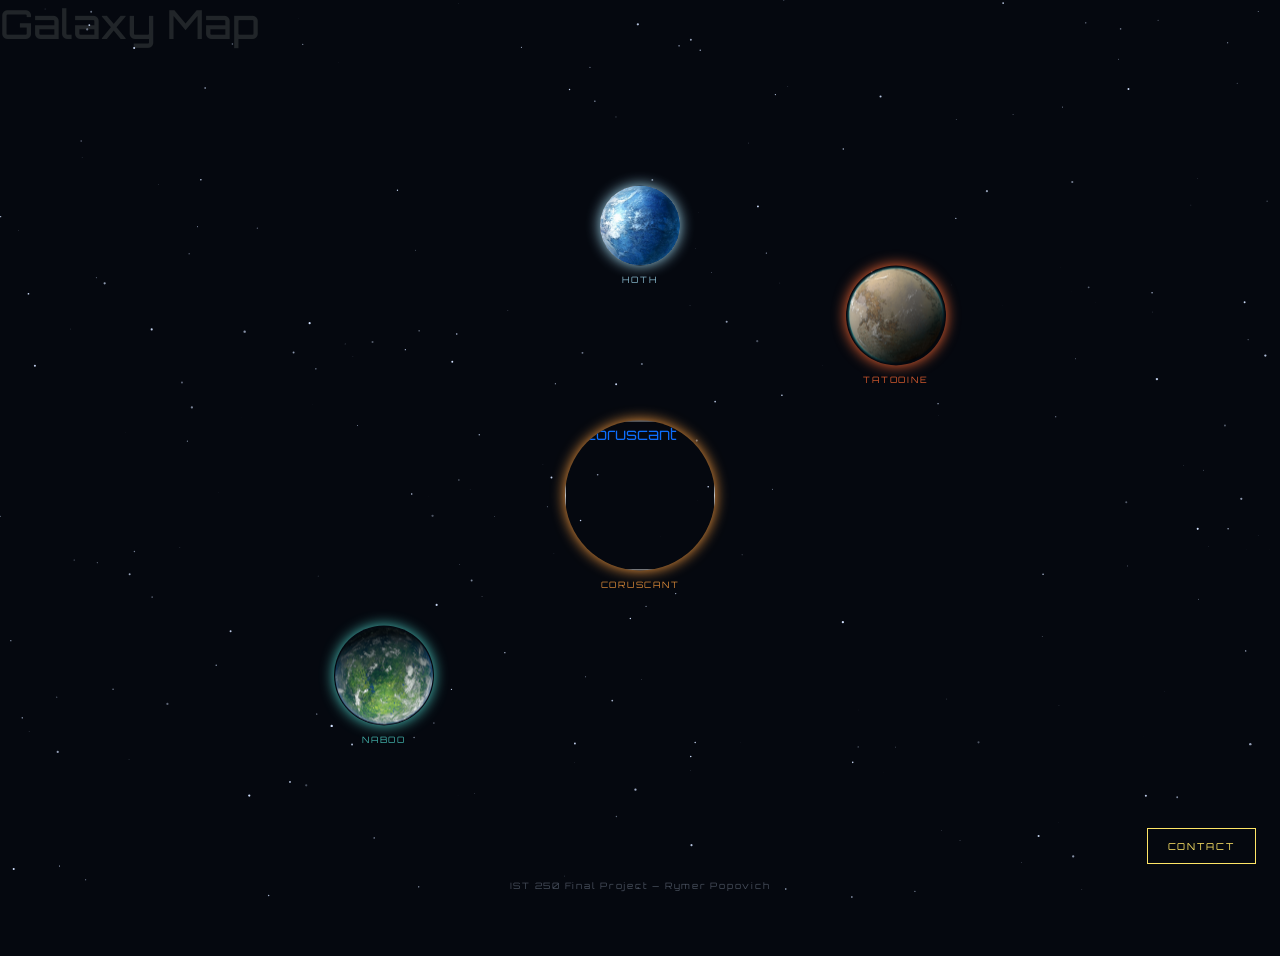
==== index.html @ 990a5652 "changes" ====
<html>
    <head>
        <title>Final Project</title>
        <meta charset="UTF-8">
        <meta name="viewport" content="width=device-width, initial-scale=1.0">
        <link href="https://fonts.googleapis.com/css2?family=Orbitron:wght@700&display=swap" rel="stylesheet"/>
        <link href="https://cdn.jsdelivr.net/npm/bootstrap@5.3.3/dist/css/bootstrap.min.css" rel="stylesheet"/>
        <link rel="stylesheet" href="style.css">
        <script src="starmap.js" defer></script>
    </head>
    <body class="starmap">
        <canvas id="stars">stars</canvas>
        <h1>Galaxy Map</h1>

        <div id="map">
<a class="planet" id="coruscant" href="planets/coruscant.html">
                <img class="orb" src="images/coruscant.png" alt="Coruscant"/>
                <span class="name">CORUSCANT</span>
            </a>

            <a class="planet" id="tatooine" href="planets/tatooine.html">
                <img class="orb" src="images/tatooine.png" alt="Tatooine"/>
                <span class="name">TATOOINE</span>
            </a>

            <a class="planet" id="naboo" href="planets/naboo.html">
                <img class="orb" src="images/naboo.png" alt="Naboo"/>
                <span class="name">NABOO</span>
            </a>

            <a class="planet" id="hoth" href="planets/hoth.html">
                <img class="orb" src="images/hoth.jpg" alt="Hoth"/>
                <span class="name">HOTH</span>
            </a>
        </div>
        <footer>IST 250 Final Project &mdash; Rymer Popovich</footer>

        <button id="contact-btn" data-bs-toggle="modal" data-bs-target="#contactModal">CONTACT</button>

        <div class="modal fade" id="contactModal" tabindex="-1" aria-labelledby="contactModalLabel" aria-hidden="true">
            <div class="modal-dialog modal-dialog-centered">
                <div class="modal-content" id="contact-modal-content">
                    <div class="modal-header">
                        <h5 class="modal-title" id="contactModalLabel">CONTACT</h5>
                        <button type="button" class="btn-close btn-close-white" data-bs-dismiss="modal" aria-label="Close"></button>
                    </div>
                    <div class="modal-body">
                        <p id="contact-email">rymerpopovich@gmail.com</p>
                        <form id="contact-form">
                            <div class="mb-3">
                                <label for="contact-name" class="form-label">Name</label>
                                <input type="text" class="form-control" id="contact-name" required/>
                            </div>
                            <div class="mb-3">
                                <label for="contact-message" class="form-label">Message</label>
                                <textarea class="form-control" id="contact-message" rows="4" required></textarea>
                            </div>
                            <div id="contact-success" class="alert alert-success d-none">Message sent!</div>
                            <button type="submit" class="btn btn-warning w-100">SEND</button>
                        </form>
                    </div>
                </div>
            </div>
        </div>

        <script src="https://cdn.jsdelivr.net/npm/bootstrap@5.3.3/dist/js/bootstrap.bundle.min.js"></script>
        <script>
            document.getElementById('contact-form').addEventListener('submit', function(e) {
                e.preventDefault();
                this.querySelector('button[type="submit"]').classList.add('d-none');
                document.getElementById('contact-success').classList.remove('d-none');
            });
            document.getElementById('contactModal').addEventListener('hidden.bs.modal', function() {
                document.getElementById('contact-form').reset();
                document.getElementById('contact-success').classList.add('d-none');
                document.querySelector('#contact-form button[type="submit"]').classList.remove('d-none');
            });
        </script>
    </body>
</html>
---- style.css ----
* {
    margin: 0;
    padding: 0;
    box-sizing: border-box;
}

body {
  background: #05080f;
  font-family: 'Orbitron', sans-serif;
}

body.starmap {
  width: 100vw;
  height: 100vh;
  overflow: hidden;
}

canvas {
    position: fixed;
    inset: 0;
    z-index: 0;
}

body.starmap.h1 {
    position: fixed;
    top: 24px;
    left: 50%;
    transform: translateX(-50%);
    z-index: 10;
    font-size: 1rem;
    letter-spacing: 0.4rem;
    color: #ffe566;
    text-shadow: 0 0 18px rgba(255,229,102,0.5);
}

#map {
    position: relative;
    width: 100vw;
    height: 100vh;
    z-index: 2;
}

#lanes {
    position: absolute;
    width: 100%;
    height: 100%;
    inset: 0;
    pointer-events: none;
}

.planet {
    position: absolute;
    transform: translate(-50%, -50%);
    display: flex;
    flex-direction: column;
    align-items: center;
    gap: 8px;
    cursor: pointer;
    transition: transform 0.25s ease;
    text-decoration: none;
}

.planet:hover {
    transform: translate(-50%, -50%) scale(1.4);
}

.planet .orb {
    border-radius: 50%;
    box-shadow: 0 0 14px var(--glow);
    object-fit: cover;
    display: block;
}

.planet .name {
    font-size: 0.55rem;
    letter-spacing: 0.2em;
    color: var(--glow);
    opacity: 0.85;
    white-space: nowrap;
}

/* Coruscant */

#coruscant {
    top: 50%;
    left: 50%;
    --glow: #ffa040;
}

#coruscant .orb {
    width: 150px;
    height: 150px;
}

/* Tatooine */

#tatooine {
    top: 30%;
    left: 70%;
    --glow: #ff6b35;
}

#tatooine .orb {
    width: 100px;
    height: 100px;
}

/* Naboo */

#naboo {
    top: 70%;
    left: 30%;
    --glow: #4ecdc4;
}

#naboo .orb {
    width: 100px;
    height: 100px;
}

/* Hoth */

#hoth {
    top: 20%;
    left: 50%;
    --glow: #a0d8ef;
}

#hoth .orb {
    width: 80px;
    height: 80px;
}

.back, #contact-btn {
    display: inline-block;
    padding: 10px 20px;
    border: 1px solid #ffe566;
    color: #ffe566;
    font-family: 'Orbitron', sans-serif;
    font-size: 0.6rem;
    letter-spacing: 0.2em;
    text-decoration: none;
    background: transparent;
    align-self: flex-start;
}

.back:hover, #contact-btn:hover {
    background: rgba(255, 229, 102, 0.08);
    filter: brightness(1.4) drop-shadow(0 0 6px rgba(255, 229, 102, 0.5));
}

body.planet-page {
    display: flex;
    flex-direction: column;
    align-items: center;
    padding: 48px 24px;
    gap: 32px;
}

body.planet-page h1 {
    font-size: 2rem;
    letter-spacing: 0.35rem;
    color: var(--glow);
    text-shadow: 0 0 24px var(--glow);
}

.cards {
    display: grid;
    grid-template-columns: repeat(auto-fit, minmax(260px, 1fr));
    gap: 1px;
    width: 100%;
    max-width: 900px;
    background: rgba(255,255,255,0.05);
}

.card {
    background: #05080f;
    padding: 28px 32px;
}

.card-title {
    font-size: 0.65rem;
    letter-spacing: 0.25em;
    color: var(--glow);
    margin-bottom: 14px;
}

.card ul {
    list-style: none;
    display: flex;
    flex-direction: column;
    gap: 8px;
}

.card li {
    font-size: 0.75rem;
    letter-spacing: 0.1em;
    color: rgba(200,216,240,0.7);
    padding-left: 12px;
    border-left: 2px solid rgba(255,255,255,0.08);
}

.card p {
    font-size: 0.72rem;
    letter-spacing: 0.5em;
    line-height: 1.9;
    color: rgba(200,216,240,0.6);
}

.stats-table {
    width: 100%;
    border-collapse: collapse;
}

.stats-table th,
.stats-table td {
    font-size: 0.7rem;
    letter-spacing: 0.1em;
    padding: 8px 12px;
    border-bottom: 1px solid rgba(255,255,255,0.06);
    text-align: left;
}

.stats-table th {
    color: var(--glow);
    width: 35%;
}

.stats-table td {
    color: rgba(200,216,240,0.7);
}

.card-planet {
    display: flex;
    align-items: center;
    justify-content: center;
}

#contact-btn {
    position: fixed;
    bottom: 36px;
    right: 24px;
    z-index: 200;
}

footer {
    position: fixed;
    bottom: 0;
    left: 0;
    width: 100%;
    text-align: center;
    font-size: 0.55rem;
    letter-spacing: 0.2em;
    color: rgba(200, 216, 240, 0.35);
    padding: 8px;
    z-index: 100;
}

.card-planet .sphere {
    width: 80%;
    height: auto;
    border-radius: 50%;
    box-shadow: 0 0 28px var(--glow);
    object-fit: cover;
}

@media (max-width: 1024px) {
    body.planet-page h1 { font-size: 1.5rem; }
    .card { padding: 20px 24px; }
}

@media (max-width: 600px) {
    body.planet-page { 
        padding: 24px 12px; 
        gap: 16px; 
    }

    body.planet-page h1 { 
        font-size: 1.1rem; 
    }

    .card { 
        padding: 16px; 
    }

    .cards { 
        grid-template-columns: 1fr; 
    }

    #contact-btn { 
        bottom: 28px; 
        right: 12px; 
    }
}
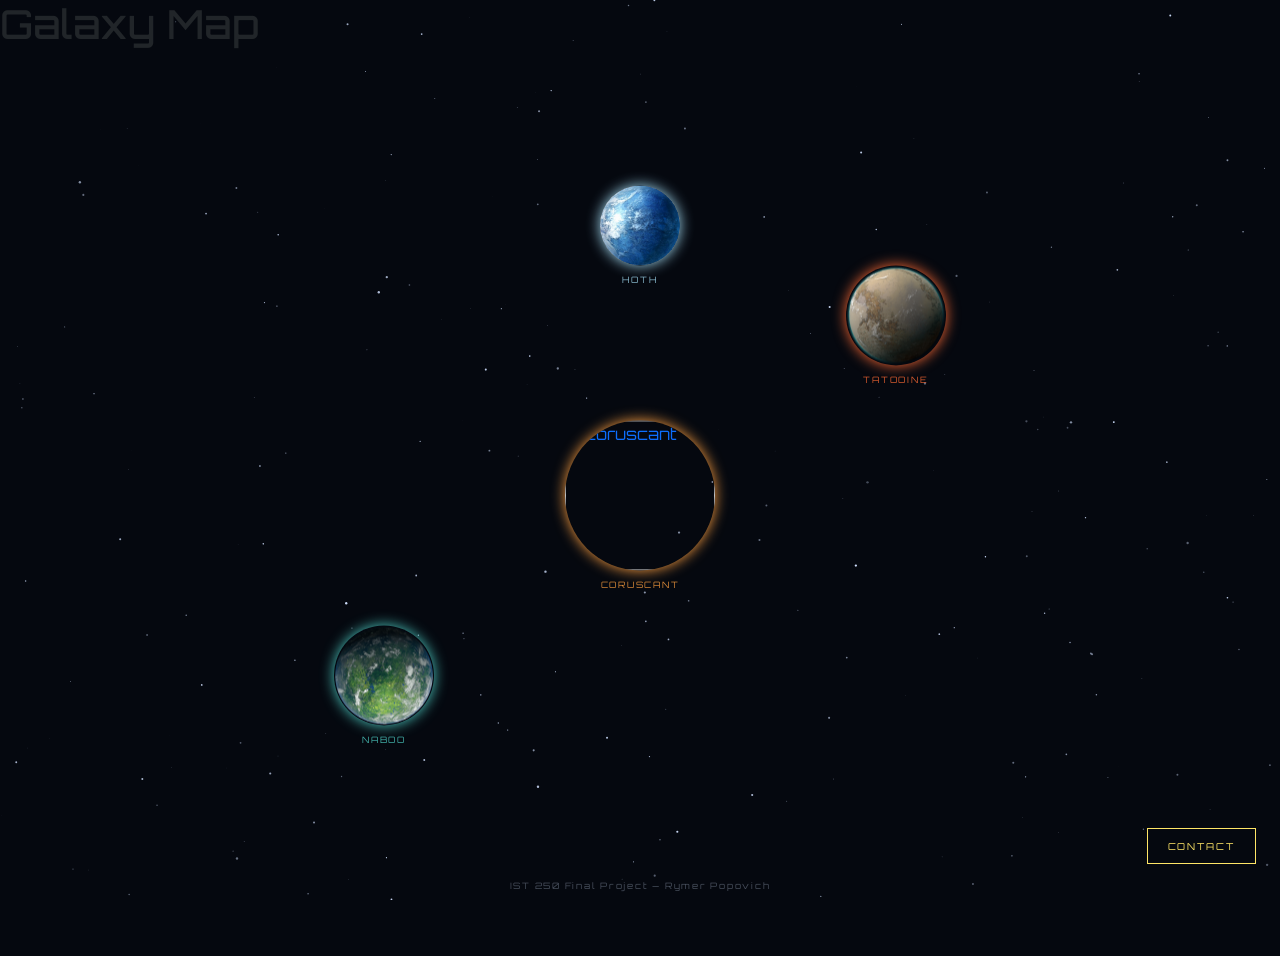
==== commit 4adc0024: "Final Commit" ====
--- a/index.html
+++ b/index.html
@@ -13,7 +13,7 @@
         <h1>Galaxy Map</h1>
 
         <div id="map">
-<a class="planet" id="coruscant" href="planets/coruscant.html">
+            <a class="planet" id="coruscant" href="planets/coruscant.html">
                 <img class="orb" src="images/coruscant.png" alt="Coruscant"/>
                 <span class="name">CORUSCANT</span>
             </a>
@@ -65,11 +65,13 @@
 
         <script src="https://cdn.jsdelivr.net/npm/bootstrap@5.3.3/dist/js/bootstrap.bundle.min.js"></script>
         <script>
+            // Contact Form Submission
             document.getElementById('contact-form').addEventListener('submit', function(e) {
                 e.preventDefault();
                 this.querySelector('button[type="submit"]').classList.add('d-none');
                 document.getElementById('contact-success').classList.remove('d-none');
             });
+            // Reset form after closing
             document.getElementById('contactModal').addEventListener('hidden.bs.modal', function() {
                 document.getElementById('contact-form').reset();
                 document.getElementById('contact-success').classList.add('d-none');
